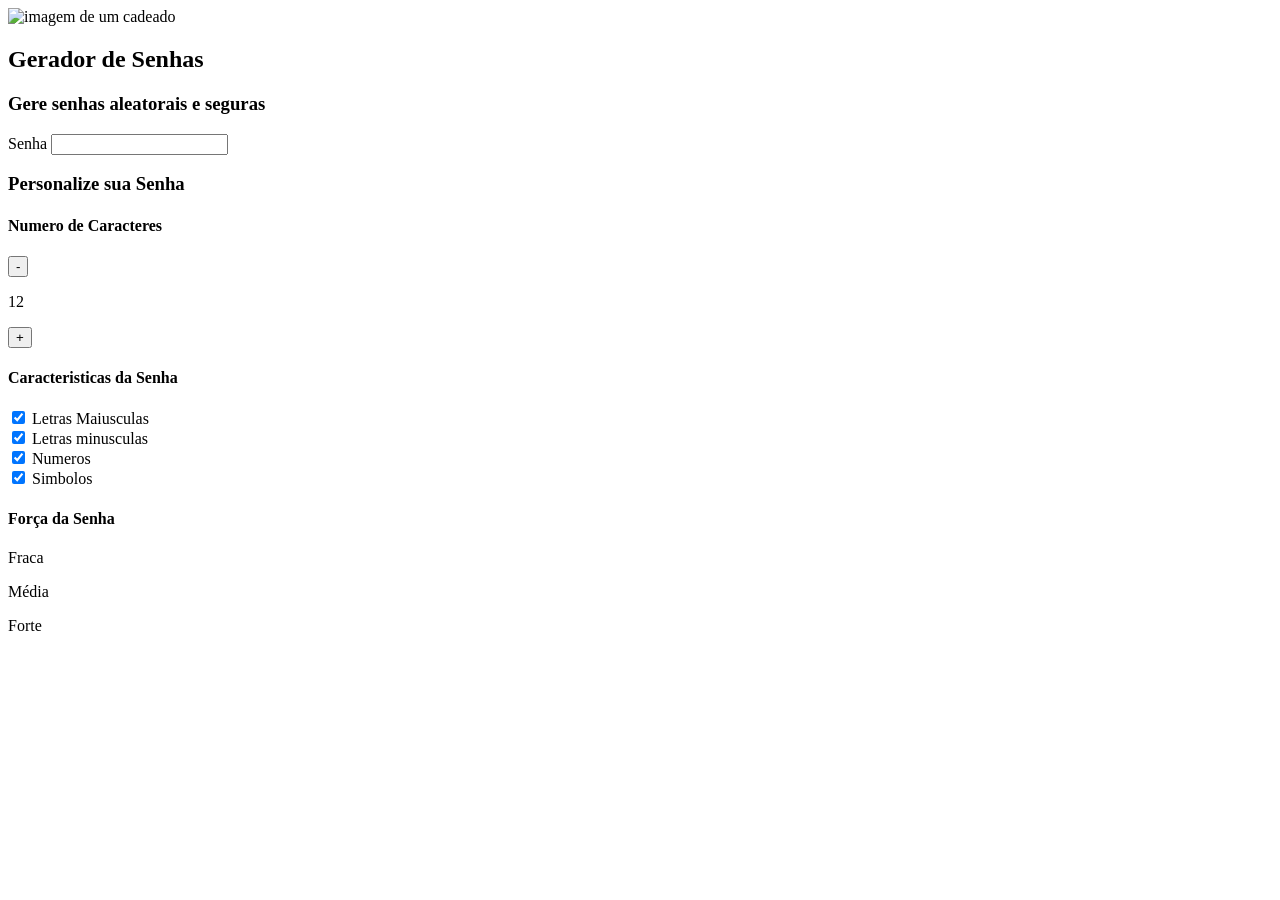
==== index.html @ 83050c56 "Create index.html" ====
<!DOCTYPE html>
<html lang="pt-br">
<head>
    <meta charset="UTF-8">
    <meta name="viewport" content="width=device-width, initial-scale=1.0">
    <title>Gerador de Senhas</title>
</head>
<body>
    
    <section class="conteudo">
        <div class="conteudo-titulo">
            <img src="" alt="imagem de um cadeado">
            <h2 class="titulo-pr"> Gerador de Senhas</h2>
            <h3 class="titulo-se"> Gere senhas aleatorais e seguras</h3>
        </div>
        <div class="conteudo-senha">
            <label for="senha">Senha</label>
            <input name="senha" type="text" id="campo-senha">
        </div>
        <div class="parametro">
            <h3 class="parameto-titulo">Personalize sua Senha</h3>
            <div class="parametro-coluna__senha">
                <div class="parametro-senha">
                    <h4 class="parametro-senha__titulo">Numero de Caracteres</h4>
                    <div class="parametro-senha-botoes">
                        <button class="parametro-senha__botao">-</button>
                        <p class="parametro-senha__texto">12</p>
                        <button class="parametro-senha__botao">+</button>
                    </div>
                </div>
                <div class="parametro-senha">
                    <h4 class="parametro-senha__titulo">Caracteristicas da Senha</h4>
                    <div class="parametro-senha-checkbox">
                        <input name="maiusculo" type="checkbox" class="checkbox" checked>
                        <label for="maiusculo"> Letras Maiusculas</label>
                    </div>
                    <div class="parametro-senha-checkbox">
                        <input name="minusculo" type="checkbox" class="checkbox" checked>
                        <label for="minusculo"> Letras minusculas</label>
                    </div>
                    <div class="parametro-senha-checkbox">
                        <input name="numero" type="checkbox" class="checkbox" checked>
                        <label for="numero"> Numeros</label>
                    </div>
                    <div class="parametro-senha-checkbox">
                        <input name="simbolo" type="checkbox" class="checkbox" checked>
                        <label for="simbolo">Simbolos</label>
                    </div>
                </div>
                <div class="parametro-senha">
                    <h4 class="parametro-senha__titulo"> Força da Senha</h4>
                    <div class="barra"></div>
                    <div class="forca fraca"></div>
                    <div class="parametro-senha-texto">
                        <p>Fraca</p>
                        <p>Média</p>
                        <p>Forte</p>
                    </div>
                    <p class="entropia"></p>
                </div>
            </div>
        </div>
    </section>
    <script src="main.js"></script>
</body>
</html>
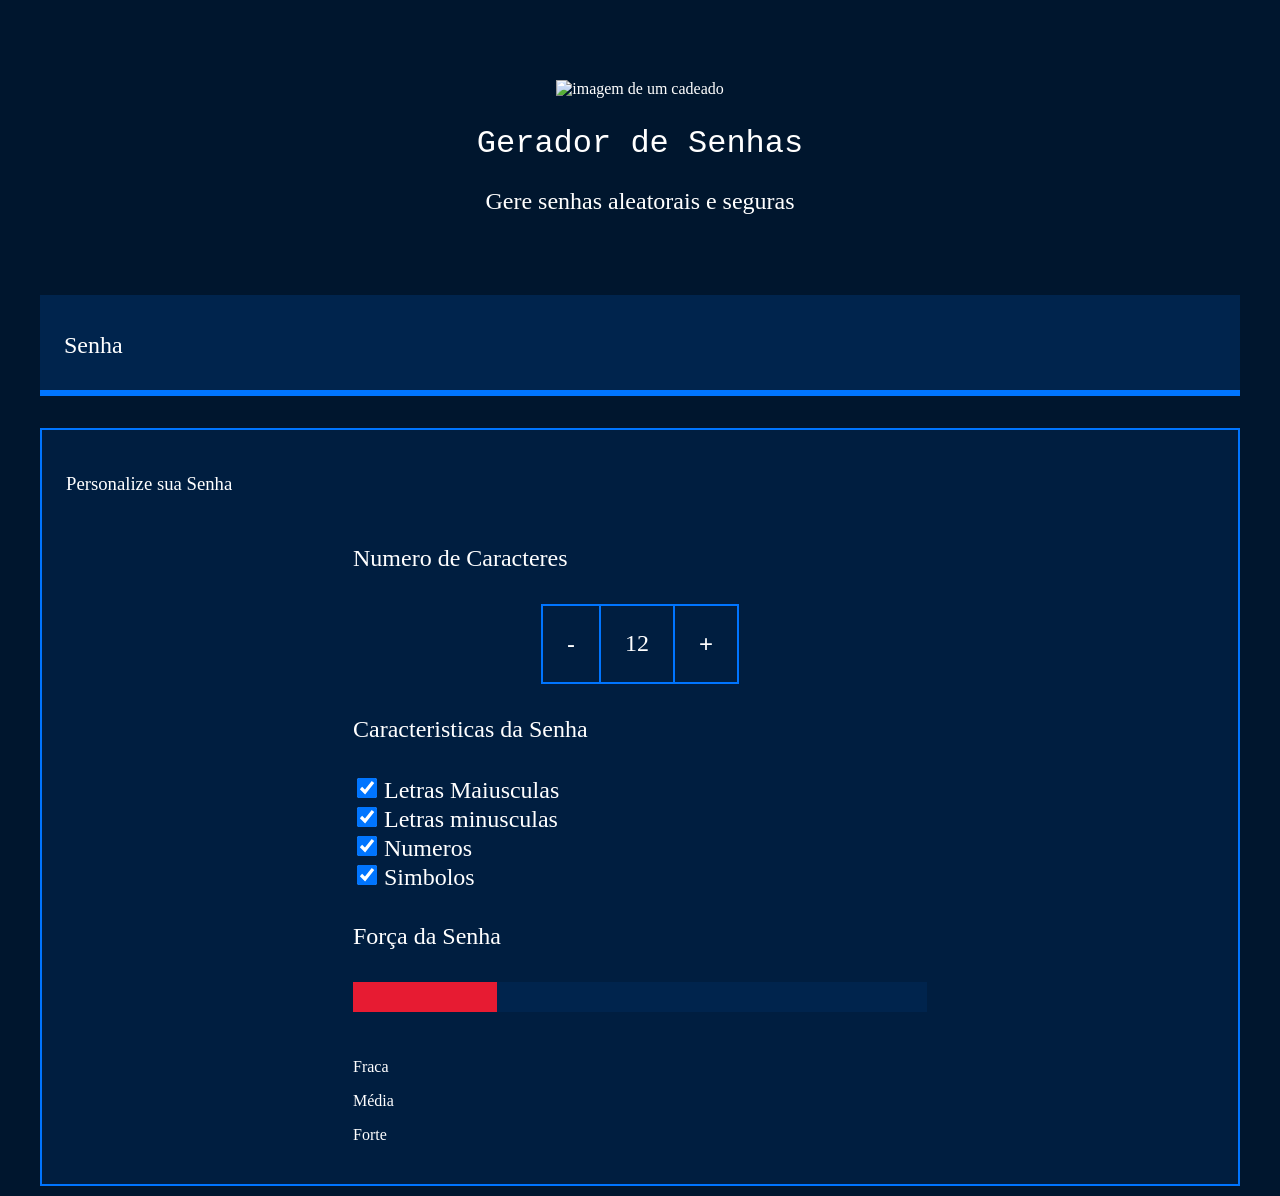
==== commit bd1eada4: "Add stylesheet link to index.html" ====
--- a/index.html
+++ b/index.html
@@ -4,6 +4,7 @@
     <meta charset="UTF-8">
     <meta name="viewport" content="width=device-width, initial-scale=1.0">
     <title>Gerador de Senhas</title>
+    <link rel="stylesheet" href="style.css">
 </head>
 <body>
     
--- a/style.css
+++ b/style.css
@@ -0,0 +1,157 @@
+:root{
+    --branco: white;
+    --cor-de-fundo:#00162E;
+    --fundo-senha:#00244D;
+    --fundo-texto:#001E40;
+    --borda:#0075FF;
+    --rooto:'Roboto' , sans-serif;
+    --roboto-mono: 'Roboto Mono', monospace;
+
+}
+
+*{ 
+     font-weight: 400;
+}
+
+body{
+    color: var(--branco);
+    background-color: var(--cor-de-fundo);
+    font-family: var(--roboto);
+}
+
+.titulo-pr{
+    font-family: var(--roboto-mono);
+    font-size: 32px;
+
+}
+
+.titulo-se{
+    font-size: 24px;
+
+}
+.conteudo-titulo{
+    text-align: center;
+    margin-top: 80px;
+}
+
+.conteudo-senha{
+    margin-top: 80px;
+    background: var(--fundo-senha);
+    padding: 24px;
+    border-bottom: 6px solid var(--borda);
+}
+
+#campo-senha{
+    background-color: var(--fundo-senha);
+    border: none;
+    color: var(--branco);
+    font-family: var(--roboto-mono);
+    font-size: 40px;
+    width: 70%;
+}
+
+#campo-senha:focus{
+    outline: none;
+}
+
+.conteudo{
+    max-width: 1200px;
+    margin: 0 auto;
+}
+
+.parametro{
+    background-color: var(--fundo-texto);
+    border: 2px solid var(--borda);
+    margin-top: 32px;
+    padding: 24px;
+}
+
+.parametro-titulo{
+    font-family: var(--roboto-mono);
+    font-size: 28px;
+
+}
+
+.parametro-senha__titulo{
+    font-size: 24px;
+}
+
+.parametro-coluna__senha{
+    display: flex;
+    flex-direction: column;
+    justify-content: center;
+}
+
+.parametro-senha{
+    width: 50%;
+    margin: 0 auto;
+}
+
+.parametro-senha-botoes{
+    display: flex;
+    justify-content: center;
+
+}
+
+.parametro-senha__botao{
+    background-color: var(--fundo-texto);
+    color: var(--branco);
+    border: 2px solid var(--borda);
+    padding: 24px;
+    font-size: 24px;
+    cursor: pointer;
+
+}
+
+.parametro-senha__texto{
+    padding: 24px;
+    border-top: 2px solid var(--borda);
+    border-bottom: 2px solid var(--borda);
+    margin: 0;
+    font-size: 24px;
+}
+
+label{
+    font-size: 24px;
+}
+
+.checkbox{
+    width: 20px;
+    height: 20px;
+    cursor: pointer;
+}
+
+.barra{
+    background-color: var(--fundo-senha);
+    height: 30px;
+    width: 100%;
+}
+
+
+.forca{
+    height: 30px;
+    position: relative;
+    bottom: 30px;
+}
+
+.fraca{
+    width: 25%;
+    background-color: #E71B32;
+}
+
+.media{
+    background-color: #faf408;
+    width: 50%;
+}
+
+
+.forte{
+    background-color: #00ff85;
+    width: 100%;
+}
+
+
+
+
+
+
